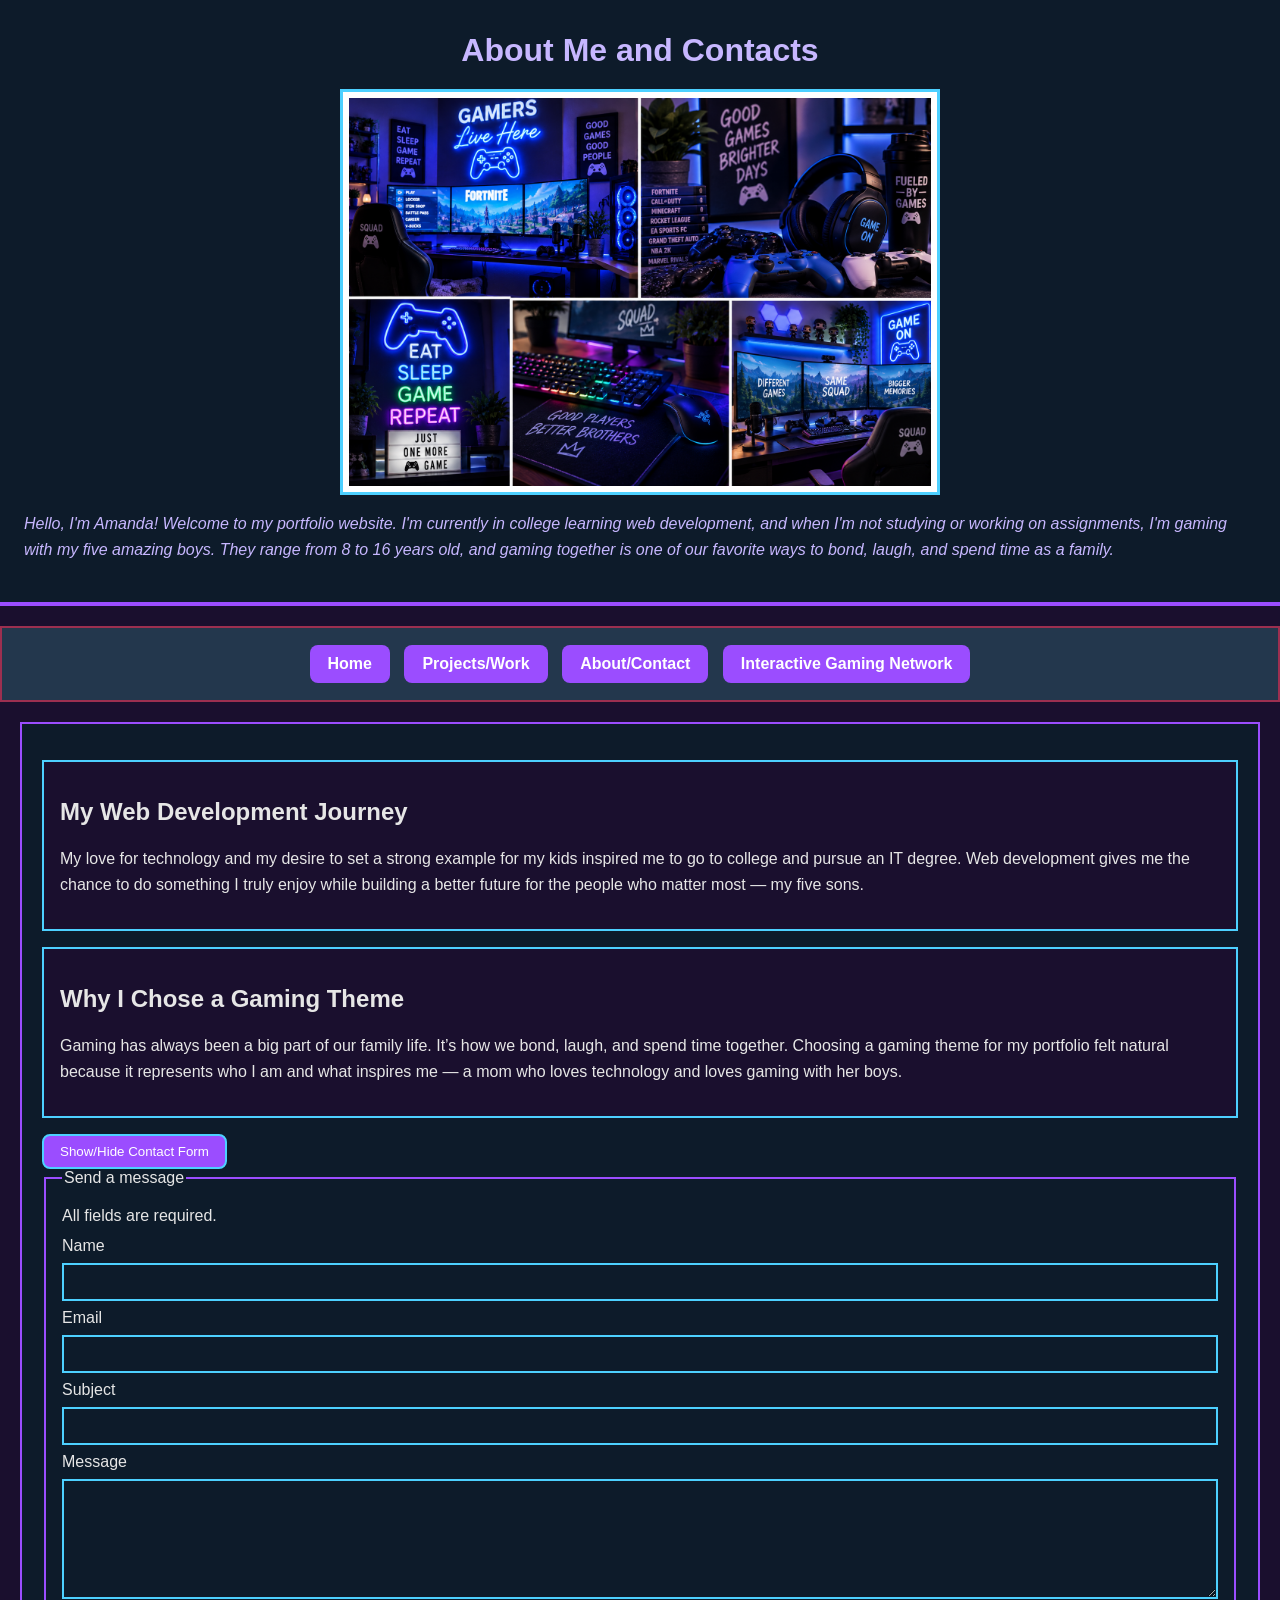
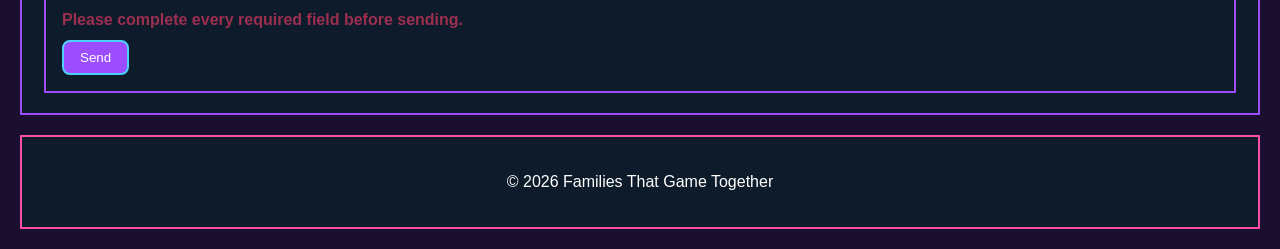
==== about.html @ b9d9ad15 "updated color! galaxy purple themed." ====
<!doctype html>
<html lang="en">
  <head>
    <title>About Me</title>
    <link rel="stylesheet" href="assets/style.css/style.css" />
  </head>

  <body>
    <header>
      <h1>About Me and Contacts</h1>

      <img
        src="assets/images/gamingcollage.png"
        alt="A family gaming scene"
        class="hero-image"
        loading="eager"
        decoding="async"
      />

      <p class="intro">
        Hello, I'm Amanda! Welcome to my portfolio website. I'm currently in
        college learning web development, and when I'm not studying or working
        on assignments, I'm gaming with my five amazing boys. They range from 8
        to 16 years old, and gaming together is one of our favorite ways to
        bond, laugh, and spend time as a family.
      </p>
    </header>

    <nav id="site-nav">
      <a href="index.html">Home</a>
      <a href="projects.html">Projects/Work</a>
      <a href="about.html">About/Contact</a>
      <a href="interactive.html">Interactive Gaming Network</a>
    </nav>

    <main>
      <section>
        <h2>My Web Development Journey</h2>
        <p>
          My love for technology and my desire to set a strong example for my
          kids inspired me to go to college and pursue an IT degree. Web
          development gives me the chance to do something I truly enjoy while
          building a better future for the people who matter most — my five
          sons.
        </p>
      </section>

      <section>
        <h2>Why I Chose a Gaming Theme</h2>
        <p>
          Gaming has always been a big part of our family life. It’s how we
          bond, laugh, and spend time together. Choosing a gaming theme for my
          portfolio felt natural because it represents who I am and what
          inspires me — a mom who loves technology and loves gaming with her
          boys.
        </p>
      </section>

      <button id="toggleForm">Show/Hide Contact Form</button>

      <form id="contact-form">
        <fieldset>
          <legend>Send a message</legend>
          <p id="form-instructions">All fields are required.</p>

          <label for="name">Name</label>
          <input
            type="text"
            id="name"
            name="name"
            required
            aria-required="true"
            aria-describedby="form-error"
          />

          <label for="email">Email</label>
          <input
            type="email"
            id="email"
            name="email"
            required
            aria-required="true"
            aria-describedby="form-error"
          />

          <label for="subject">Subject</label>
          <input
            type="text"
            id="subject"
            name="subject"
            required
            aria-required="true"
            aria-describedby="form-error"
          />

          <label for="message">Message</label>
          <textarea
            id="message"
            name="message"
            required
            aria-required="true"
            aria-describedby="form-error"
          ></textarea>

          <p id="form-error" role="alert" aria-live="polite">
            Please complete every required field before sending.
          </p>

          <button type="submit">Send</button>
        </fieldset>
      </form>
    </main>
    <footer>
      <p>&copy; 2026 Families That Game Together</p>
    </footer>
    <script src="assets/script.js"></script>
  </body>
</html>
---- assets/style.css/style.css ----
* {
    box-sizing: border-box;
}

body {
    margin: 0;
    padding: 0;
    background-color: #1a0f2e;
    /*Deep Galaxy Purple */
    color: #e6e6e6;
    /* Soft Grey Text */
    font-family: Arial, sans-serif;
}

header {
    background-color: #0d1b2a;
    /* Dark Grey Space */
    padding: 24px;
    margin: 0 0 20px;
    border-bottom: 4px solid #9b4dff;
    /* neon violet glow */
}

h1 {
    color: #c7b7ff;
    /* soft lavender */
    margin: 0 0 12px;
    padding: 8px;
    text-align: center;
}

.hero-image {
    display: block;
    width: 100%;
    max-width: 600px;
    height: auto;
    margin: 0 auto;
    padding: 6px;
    border: 3px solid #4dd0ff;
    /* electric blue */
    background-color: #ffffff;
}

nav {
    background-color: #23374d;
    padding: 12px 16px;
    margin: 0 20px 20px;
    border: 2px solid #9c2f50;
}

#site-nav {
    text-align: center;
    margin: 20px 0;
}

#site-nav a {
    display: inline-block;
    padding: 10px 18px;
    margin: 5px;
    background-color: #9b4dff;
    /* neon violet */
    color: white;
    text-decoration: none;
    border-radius: 8px;
    font-weight: bold;
    transition: background-color 0.3s ease, transform 0.2s ease;
}

#site-nav a:hover {
    background: linear-gradient(135deg, #9b4dff, #4dd0ff);
    /* galaxy gradient */
    transform: scale(1.08);

}

nav a {
    color: #ffffff;
    text-decoration: none;
    margin-right: 10px;
}

main {
    padding: 20px;
    margin: 0 20px 20px;
    border: 2px solid #9b4dff;
    background-color: #0d1b2a;
    /* dark space grey */
}

section {
    margin: 16px 0;
    padding: 16px;
    border: 2px solid #4dd0ff;
    /* electric blue */
    background-color: #1a0f2e;
    /* deep galaxy purple */
}

p {
    line-height: 1.6;
}

.intro {
    font-style: italic;
    color: #c7b7ff;
    /* soft lavender */
}

.note {
    font-weight: bold;
    color: #ff4da6;
    /* cosmic pink */
}

#assignment-details {
    background-color: #1a0f2e;
    /* deep galaxy purple */
    margin: 16px 20px;
    padding: 20px;
    border: 2px dashed #4dd0ff;
    /* electric blue */
}

#assignment-details ul {
    margin: 12px 0 0 20px;
    padding: 0;
}

#assignment-details li {
    margin-bottom: 8px;
}

.bonding-time {
    background-color: #0d1b2a;
    /* space navy */
}

.parental-views {
    background-color: #1a0f2e;
    /* deep galaxy purple */
}

.expert-opinions {
    background-color: #0d1b2a;
    /* space navy */
}

footer {
    background-color: #0d1b2a;
    color: #ffffff;
    padding: 16px;
    margin: 0 20px 20px;
    border: 2px solid #ff4da6;
    /* cosmic pink */
    text-align: center;
}

nav a:focus-visible,
button:focus-visible,
input:focus-visible,
textarea:focus-visible {
    outline: 3px solid #9b4dff;
    /* neon violet glow */
    outline-offset: 2px;
    box-shadow:
        0 0 10px #4dd0ff,
        0 0 20px #9b4dff;
}

form fieldset {
    display: grid;
    gap: 8px;
    padding: 16px;
    border: 2px solid #9b4dff;
    /* neon violet */
}

form input,
form textarea {
    width: 100%;
    padding: 8px;
    border: 2px solid #4dd0ff;
    /* electric blue */
    background-color: #0d1b2a;
    /* space navy */
    color: #e6e6e6;
    /* soft grey */
    font: inherit;
}

form textarea {
    min-height: 120px;
    resize: vertical;
}

#form-instructions,
#form-error {
    margin: 0;
}

#form-error {
    color: #9c2f50;
    font-weight: bold;
}

form input:user-invalid,
form textarea:user-invalid {
    border-color: #ff4da6;
    /* cosmic pink */
}

button {
    width: fit-content;
    padding: 8px 16px;
    background-color: #9b4dff;
    /* neon violet */
    color: #ffffff;
    border: 2px solid #4dd0ff;
    /* electric blue */
    cursor: pointer;
    border-radius: 8px;
    transition: background 0.3s ease, transform 0.2s ease;
}

button:hover {
    background: linear-gradient(135deg, #9b4dff, #4dd0ff);
    /* galaxy gradient */
    transform: scale(1.08);
}

.card-container {
    display: flex;
    flex-direction: column;
    gap: 20px;
    padding: 16px;
}

.card-container>section {
    flex: 1 1 auto;
    gap: 20px;
    padding: 16px;
    background-color: #1a0f2e;
    /* deep galaxy purple */
    border: 2px solid #4dd0ff;
    /* electric blue */
    border-radius: 8px;
    color: #e6e6e6;
    /* soft grey */
}

@media (min-width: 768px) {
    .card-container {
        flex-direction: row;
        flex-wrap: wrap;
    }

    .card-container>section {
        flex: 1 1 calc(50% - 20px);
    }
}

@media (min-width: 1200px) {
    .card-container>section {
        flex: 1 1 calc(25% - 20px);
    }
}

.hidden {
    display: none;
}
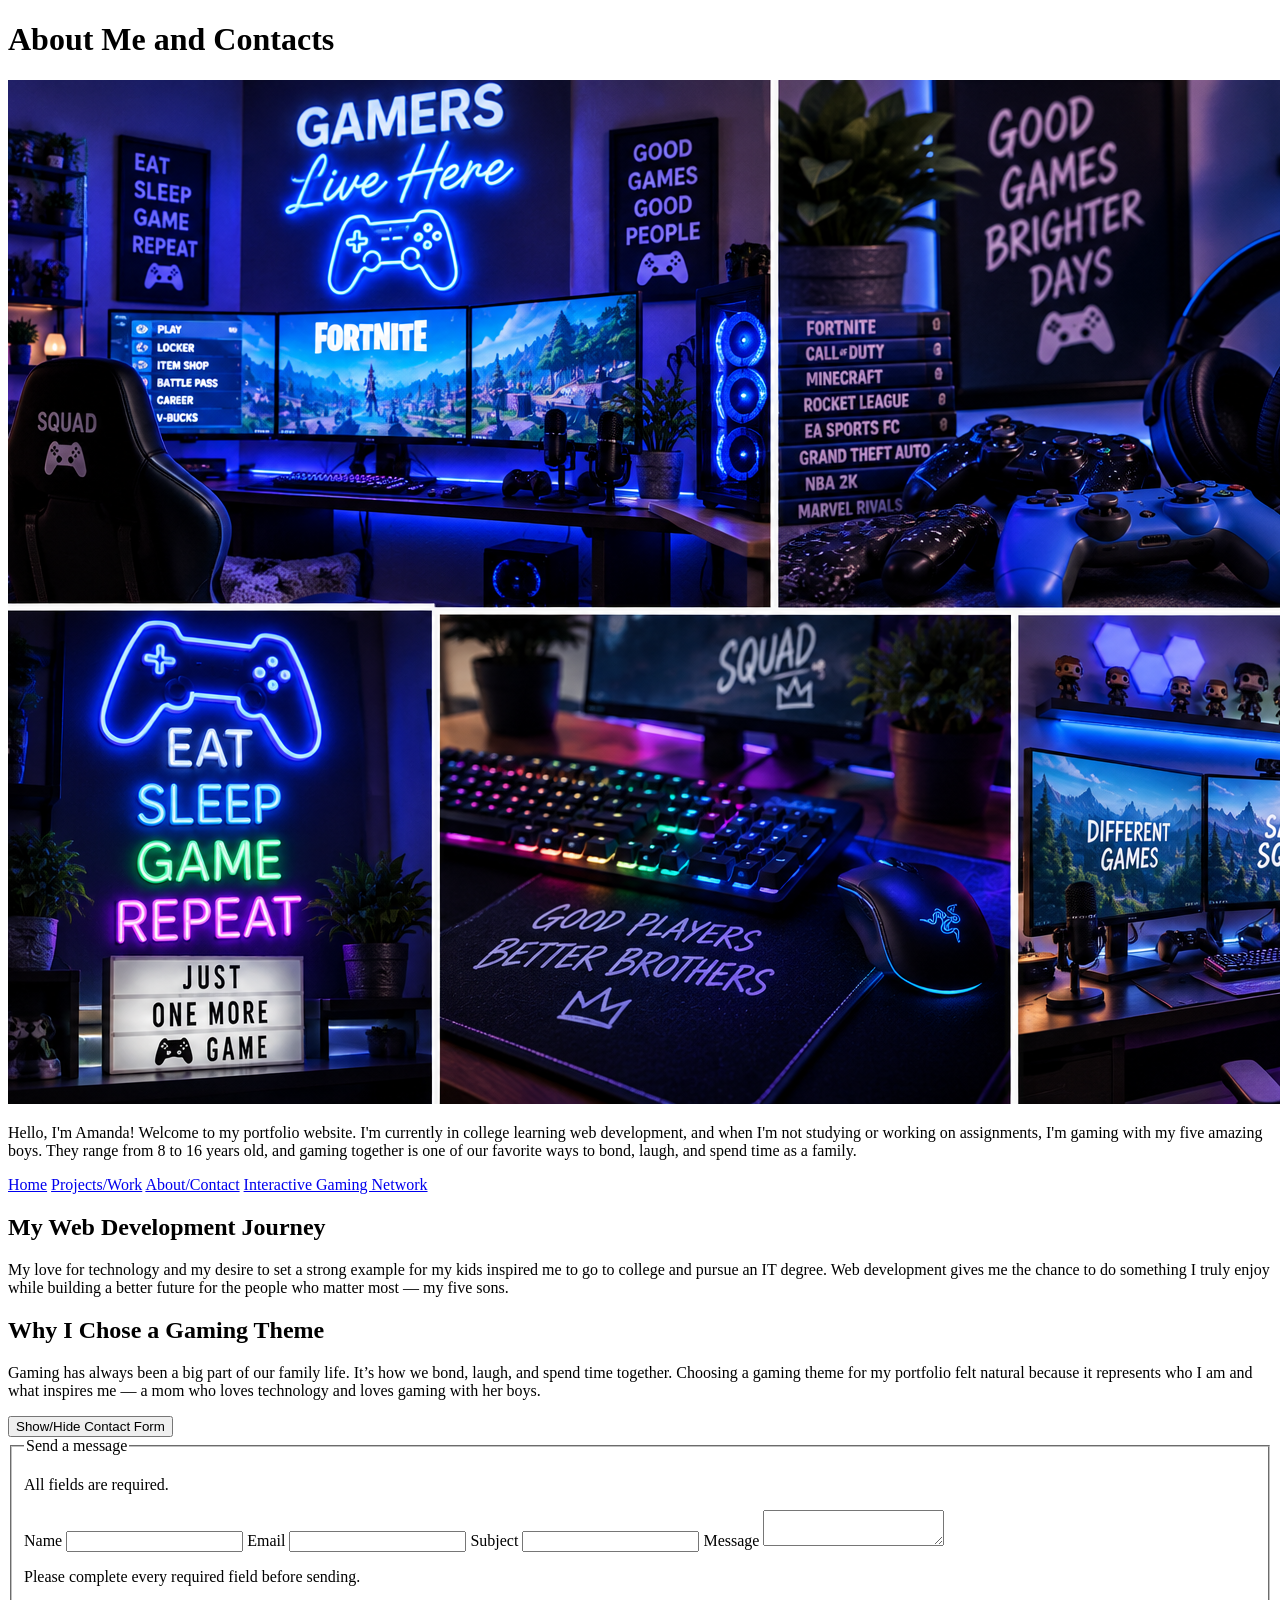
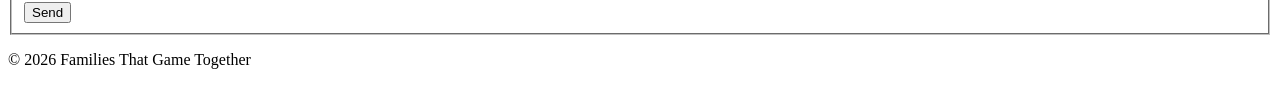
==== commit 46c763e2: "background update, galaxy." ====
--- a/about.html
+++ b/about.html
@@ -2,7 +2,7 @@
 <html lang="en">
   <head>
     <title>About Me</title>
-    <link rel="stylesheet" href="assets/style.css/style.css" />
+    <link rel="stylesheet" href="assets/style.css" />
   </head>
 
   <body>
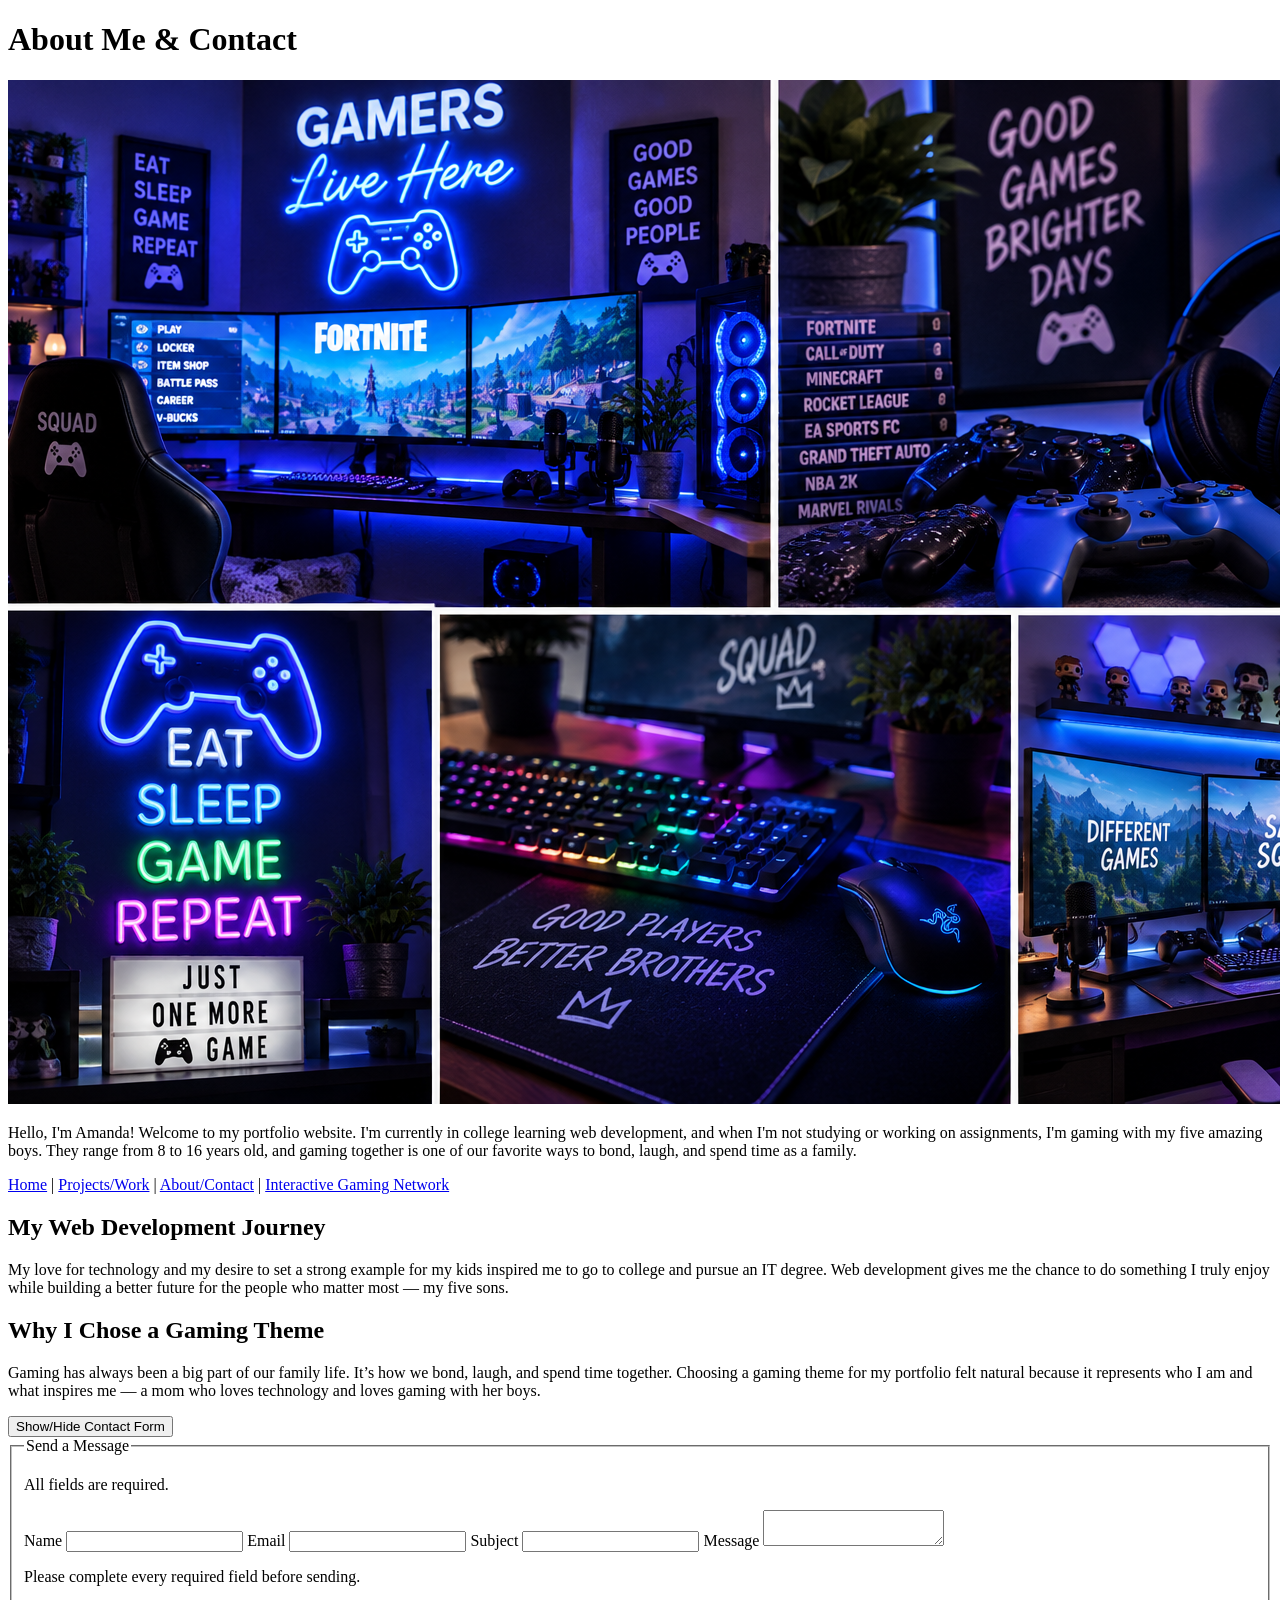
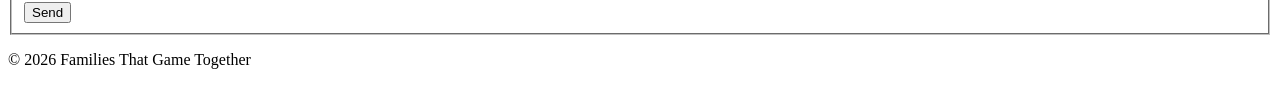
==== commit 712f5e3f: "refactor: update HTML structure and improve accessibility; enhance CSS styles for better visuals" ====
--- a/about.html
+++ b/about.html
@@ -1,17 +1,20 @@
 <!doctype html>
 <html lang="en">
   <head>
+    <meta charset="UTF-8" />
+    <meta name="viewport" content="width=device-width, initial-scale=1.0" />
     <title>About Me</title>
+
     <link rel="stylesheet" href="assets/style.css" />
   </head>
 
   <body>
     <header>
-      <h1>About Me and Contacts</h1>
+      <h1>About Me & Contact</h1>
 
       <img
         src="assets/images/gamingcollage.png"
-        alt="A family gaming scene"
+        alt="Gaming collage representing family gaming moments"
         class="hero-image"
         loading="eager"
         decoding="async"
@@ -27,92 +30,100 @@
     </header>
 
     <nav id="site-nav">
-      <a href="index.html">Home</a>
-      <a href="projects.html">Projects/Work</a>
-      <a href="about.html">About/Contact</a>
+      <a href="index.html">Home</a> |
+      <a href="projects.html">Projects/Work</a> |
+      <a href="about.html">About/Contact</a> |
       <a href="interactive.html">Interactive Gaming Network</a>
     </nav>
 
     <main>
-      <section>
-        <h2>My Web Development Journey</h2>
-        <p>
-          My love for technology and my desire to set a strong example for my
-          kids inspired me to go to college and pursue an IT degree. Web
-          development gives me the chance to do something I truly enjoy while
-          building a better future for the people who matter most — my five
-          sons.
-        </p>
-      </section>
+      <div class="card-container">
+        <section>
+          <h2>My Web Development Journey</h2>
+          <p>
+            My love for technology and my desire to set a strong example for my
+            kids inspired me to go to college and pursue an IT degree. Web
+            development gives me the chance to do something I truly enjoy while
+            building a better future for the people who matter most — my five
+            sons.
+          </p>
+        </section>
 
-      <section>
-        <h2>Why I Chose a Gaming Theme</h2>
-        <p>
-          Gaming has always been a big part of our family life. It’s how we
-          bond, laugh, and spend time together. Choosing a gaming theme for my
-          portfolio felt natural because it represents who I am and what
-          inspires me — a mom who loves technology and loves gaming with her
-          boys.
-        </p>
-      </section>
+        <section>
+          <h2>Why I Chose a Gaming Theme</h2>
+          <p>
+            Gaming has always been a big part of our family life. It’s how we
+            bond, laugh, and spend time together. Choosing a gaming theme for my
+            portfolio felt natural because it represents who I am and what
+            inspires me — a mom who loves technology and loves gaming with her
+            boys.
+          </p>
+        </section>
 
-      <button id="toggleForm">Show/Hide Contact Form</button>
+        <!-- Contact Form Toggle Button -->
+        <section>
+          <button id="toggleForm">Show/Hide Contact Form</button>
 
-      <form id="contact-form">
-        <fieldset>
-          <legend>Send a message</legend>
-          <p id="form-instructions">All fields are required.</p>
+          <!-- Contact Form -->
+          <form id="contact-form" class="hidden">
+            <fieldset>
+              <legend>Send a Message</legend>
+              <p id="form-instructions">All fields are required.</p>
 
-          <label for="name">Name</label>
-          <input
-            type="text"
-            id="name"
-            name="name"
-            required
-            aria-required="true"
-            aria-describedby="form-error"
-          />
+              <label for="name">Name</label>
+              <input
+                type="text"
+                id="name"
+                name="name"
+                required
+                aria-required="true"
+                aria-describedby="form-error"
+              />
 
-          <label for="email">Email</label>
-          <input
-            type="email"
-            id="email"
-            name="email"
-            required
-            aria-required="true"
-            aria-describedby="form-error"
-          />
+              <label for="email">Email</label>
+              <input
+                type="email"
+                id="email"
+                name="email"
+                required
+                aria-required="true"
+                aria-describedby="form-error"
+              />
 
-          <label for="subject">Subject</label>
-          <input
-            type="text"
-            id="subject"
-            name="subject"
-            required
-            aria-required="true"
-            aria-describedby="form-error"
-          />
+              <label for="subject">Subject</label>
+              <input
+                type="text"
+                id="subject"
+                name="subject"
+                required
+                aria-required="true"
+                aria-describedby="form-error"
+              />
 
-          <label for="message">Message</label>
-          <textarea
-            id="message"
-            name="message"
-            required
-            aria-required="true"
-            aria-describedby="form-error"
-          ></textarea>
+              <label for="message">Message</label>
+              <textarea
+                id="message"
+                name="message"
+                required
+                aria-required="true"
+                aria-describedby="form-error"
+              ></textarea>
 
-          <p id="form-error" role="alert" aria-live="polite">
-            Please complete every required field before sending.
-          </p>
+              <p id="form-error" role="alert" aria-live="polite">
+                Please complete every required field before sending.
+              </p>
 
-          <button type="submit">Send</button>
-        </fieldset>
-      </form>
+              <button type="submit">Send</button>
+            </fieldset>
+          </form>
+        </section>
+      </div>
     </main>
+
     <footer>
       <p>&copy; 2026 Families That Game Together</p>
     </footer>
+
     <script src="assets/script.js"></script>
   </body>
 </html>
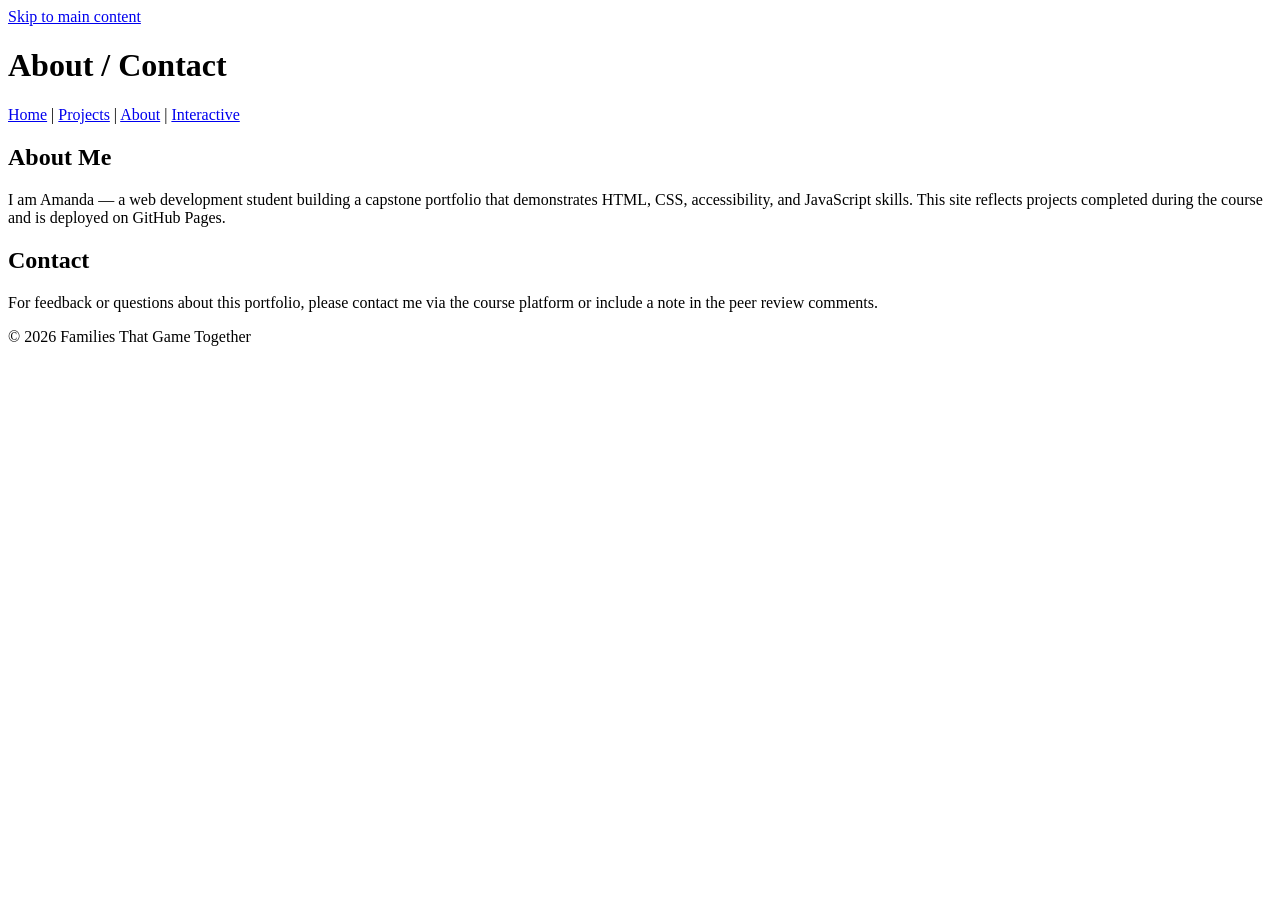
==== commit 443a8d75: "hopefully the last try.  contrast issue addressed, capstone assignment re-addressed. I had it comple" ====
--- a/about.html
+++ b/about.html
@@ -1,129 +1,47 @@
 <!doctype html>
 <html lang="en">
   <head>
-    <meta charset="UTF-8" />
-    <meta name="viewport" content="width=device-width, initial-scale=1.0" />
-    <title>About Me</title>
-
+    <meta charset="utf-8" />
+    <meta name="viewport" content="width=device-width, initial-scale=1" />
+    <title>About — Families That Game Together</title>
     <link rel="stylesheet" href="assets/style.css" />
   </head>
 
   <body>
+    <a class="skip-link" href="#main-content">Skip to main content</a>
+
     <header>
-      <h1>About Me & Contact</h1>
-
-      <img
-        src="assets/images/gamingcollage.png"
-        alt="Gaming collage representing family gaming moments"
-        class="hero-image"
-        loading="eager"
-        decoding="async"
-      />
-
-      <p class="intro">
-        Hello, I'm Amanda! Welcome to my portfolio website. I'm currently in
-        college learning web development, and when I'm not studying or working
-        on assignments, I'm gaming with my five amazing boys. They range from 8
-        to 16 years old, and gaming together is one of our favorite ways to
-        bond, laugh, and spend time as a family.
-      </p>
+      <h1>About / Contact</h1>
     </header>
 
-    <nav id="site-nav">
-      <a href="index.html">Home</a> |
-      <a href="projects.html">Projects/Work</a> |
-      <a href="about.html">About/Contact</a> |
-      <a href="interactive.html">Interactive Gaming Network</a>
+    <nav id="site-nav" aria-label="Primary navigation">
+      <a href="index.html">Home</a> | <a href="projects.html">Projects</a> |
+      <a href="about.html" aria-current="page">About</a> |
+      <a href="interactive.html">Interactive</a>
     </nav>
 
-    <main>
-      <div class="card-container">
-        <section>
-          <h2>My Web Development Journey</h2>
-          <p>
-            My love for technology and my desire to set a strong example for my
-            kids inspired me to go to college and pursue an IT degree. Web
-            development gives me the chance to do something I truly enjoy while
-            building a better future for the people who matter most — my five
-            sons.
-          </p>
-        </section>
+    <main id="main-content" role="main">
+      <section>
+        <h2>About Me</h2>
+        <p>
+          I am Amanda — a web development student building a capstone portfolio
+          that demonstrates HTML, CSS, accessibility, and JavaScript skills.
+          This site reflects projects completed during the course and is
+          deployed on GitHub Pages.
+        </p>
+      </section>
 
-        <section>
-          <h2>Why I Chose a Gaming Theme</h2>
-          <p>
-            Gaming has always been a big part of our family life. It’s how we
-            bond, laugh, and spend time together. Choosing a gaming theme for my
-            portfolio felt natural because it represents who I am and what
-            inspires me — a mom who loves technology and loves gaming with her
-            boys.
-          </p>
-        </section>
-
-        <!-- Contact Form Toggle Button -->
-        <section>
-          <button id="toggleForm">Show/Hide Contact Form</button>
-
-          <!-- Contact Form -->
-          <form id="contact-form" class="hidden">
-            <fieldset>
-              <legend>Send a Message</legend>
-              <p id="form-instructions">All fields are required.</p>
-
-              <label for="name">Name</label>
-              <input
-                type="text"
-                id="name"
-                name="name"
-                required
-                aria-required="true"
-                aria-describedby="form-error"
-              />
-
-              <label for="email">Email</label>
-              <input
-                type="email"
-                id="email"
-                name="email"
-                required
-                aria-required="true"
-                aria-describedby="form-error"
-              />
-
-              <label for="subject">Subject</label>
-              <input
-                type="text"
-                id="subject"
-                name="subject"
-                required
-                aria-required="true"
-                aria-describedby="form-error"
-              />
-
-              <label for="message">Message</label>
-              <textarea
-                id="message"
-                name="message"
-                required
-                aria-required="true"
-                aria-describedby="form-error"
-              ></textarea>
-
-              <p id="form-error" role="alert" aria-live="polite">
-                Please complete every required field before sending.
-              </p>
-
-              <button type="submit">Send</button>
-            </fieldset>
-          </form>
-        </section>
-      </div>
+      <section>
+        <h2>Contact</h2>
+        <p>
+          For feedback or questions about this portfolio, please contact me via
+          the course platform or include a note in the peer review comments.
+        </p>
+      </section>
     </main>
 
     <footer>
       <p>&copy; 2026 Families That Game Together</p>
     </footer>
-
-    <script src="assets/script.js"></script>
   </body>
 </html>
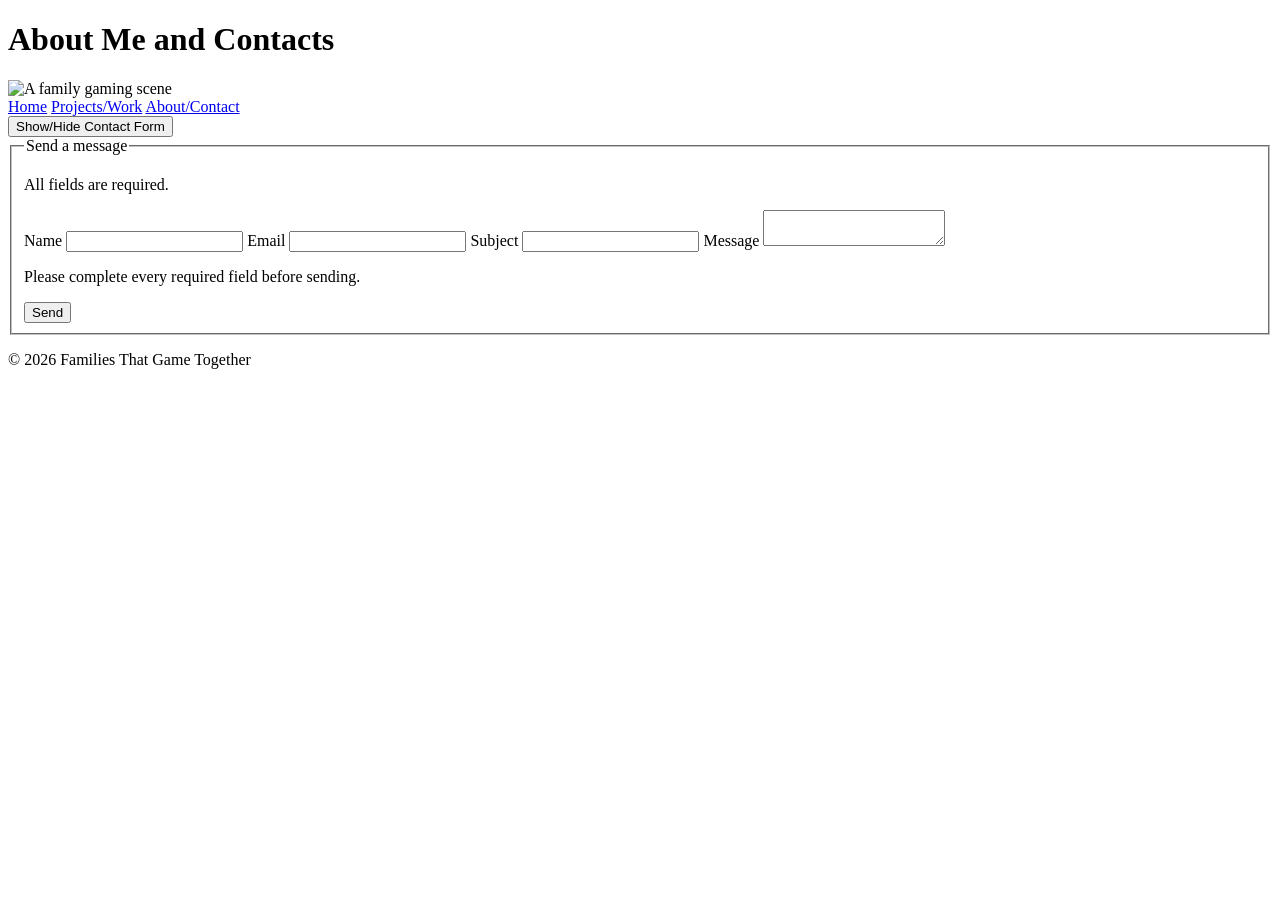
==== commit b7d9d846: "fixed style.css, removed un-needed folder." ====
--- a/about.html
+++ b/about.html
@@ -1,47 +1,87 @@
 <!doctype html>
 <html lang="en">
   <head>
-    <meta charset="utf-8" />
-    <meta name="viewport" content="width=device-width, initial-scale=1" />
-    <title>About — Families That Game Together</title>
+    <title>About Me</title>
     <link rel="stylesheet" href="assets/style.css" />
   </head>
 
   <body>
-    <a class="skip-link" href="#main-content">Skip to main content</a>
+    <header>
+      <h1>About Me and Contacts</h1>
 
-    <header>
-      <h1>About / Contact</h1>
+      <img
+        src="assets/images/chatgptfortnitefam.png"
+        alt="A family gaming scene"
+        class="hero-image"
+        loading="eager"
+        decoding="async"
+      />
     </header>
 
-    <nav id="site-nav" aria-label="Primary navigation">
-      <a href="index.html">Home</a> | <a href="projects.html">Projects</a> |
-      <a href="about.html" aria-current="page">About</a> |
-      <a href="interactive.html">Interactive</a>
+    <nav>
+      <a href="index.html">Home</a>
+      <a href="projects.html">Projects/Work</a>
+      <a href="about.html">About/Contact</a>
     </nav>
 
-    <main id="main-content" role="main">
-      <section>
-        <h2>About Me</h2>
-        <p>
-          I am Amanda — a web development student building a capstone portfolio
-          that demonstrates HTML, CSS, accessibility, and JavaScript skills.
-          This site reflects projects completed during the course and is
-          deployed on GitHub Pages.
-        </p>
-      </section>
+    <main>
+      <button id="toggleForm">Show/Hide Contact Form</button>
 
-      <section>
-        <h2>Contact</h2>
-        <p>
-          For feedback or questions about this portfolio, please contact me via
-          the course platform or include a note in the peer review comments.
-        </p>
-      </section>
+      <form id="contact-form">
+        <fieldset>
+          <legend>Send a message</legend>
+          <p id="form-instructions">All fields are required.</p>
+
+          <label for="name">Name</label>
+          <input
+            type="text"
+            id="name"
+            name="name"
+            required
+            aria-required="true"
+            aria-describedby="form-error"
+          />
+
+          <label for="email">Email</label>
+          <input
+            type="email"
+            id="email"
+            name="email"
+            required
+            aria-required="true"
+            aria-describedby="form-error"
+          />
+
+          <label for="subject">Subject</label>
+          <input
+            type="text"
+            id="subject"
+            name="subject"
+            required
+            aria-required="true"
+            aria-describedby="form-error"
+          />
+
+          <label for="message">Message</label>
+          <textarea
+            id="message"
+            name="message"
+            required
+            aria-required="true"
+            aria-describedby="form-error"
+          ></textarea>
+
+          <p id="form-error" role="alert" aria-live="polite">
+            Please complete every required field before sending.
+          </p>
+
+          <button type="submit">Send</button>
+        </fieldset>
+      </form>
     </main>
-
     <footer>
       <p>&copy; 2026 Families That Game Together</p>
     </footer>
+    <script src="assets/script.js"></script>
   </body>
 </html>
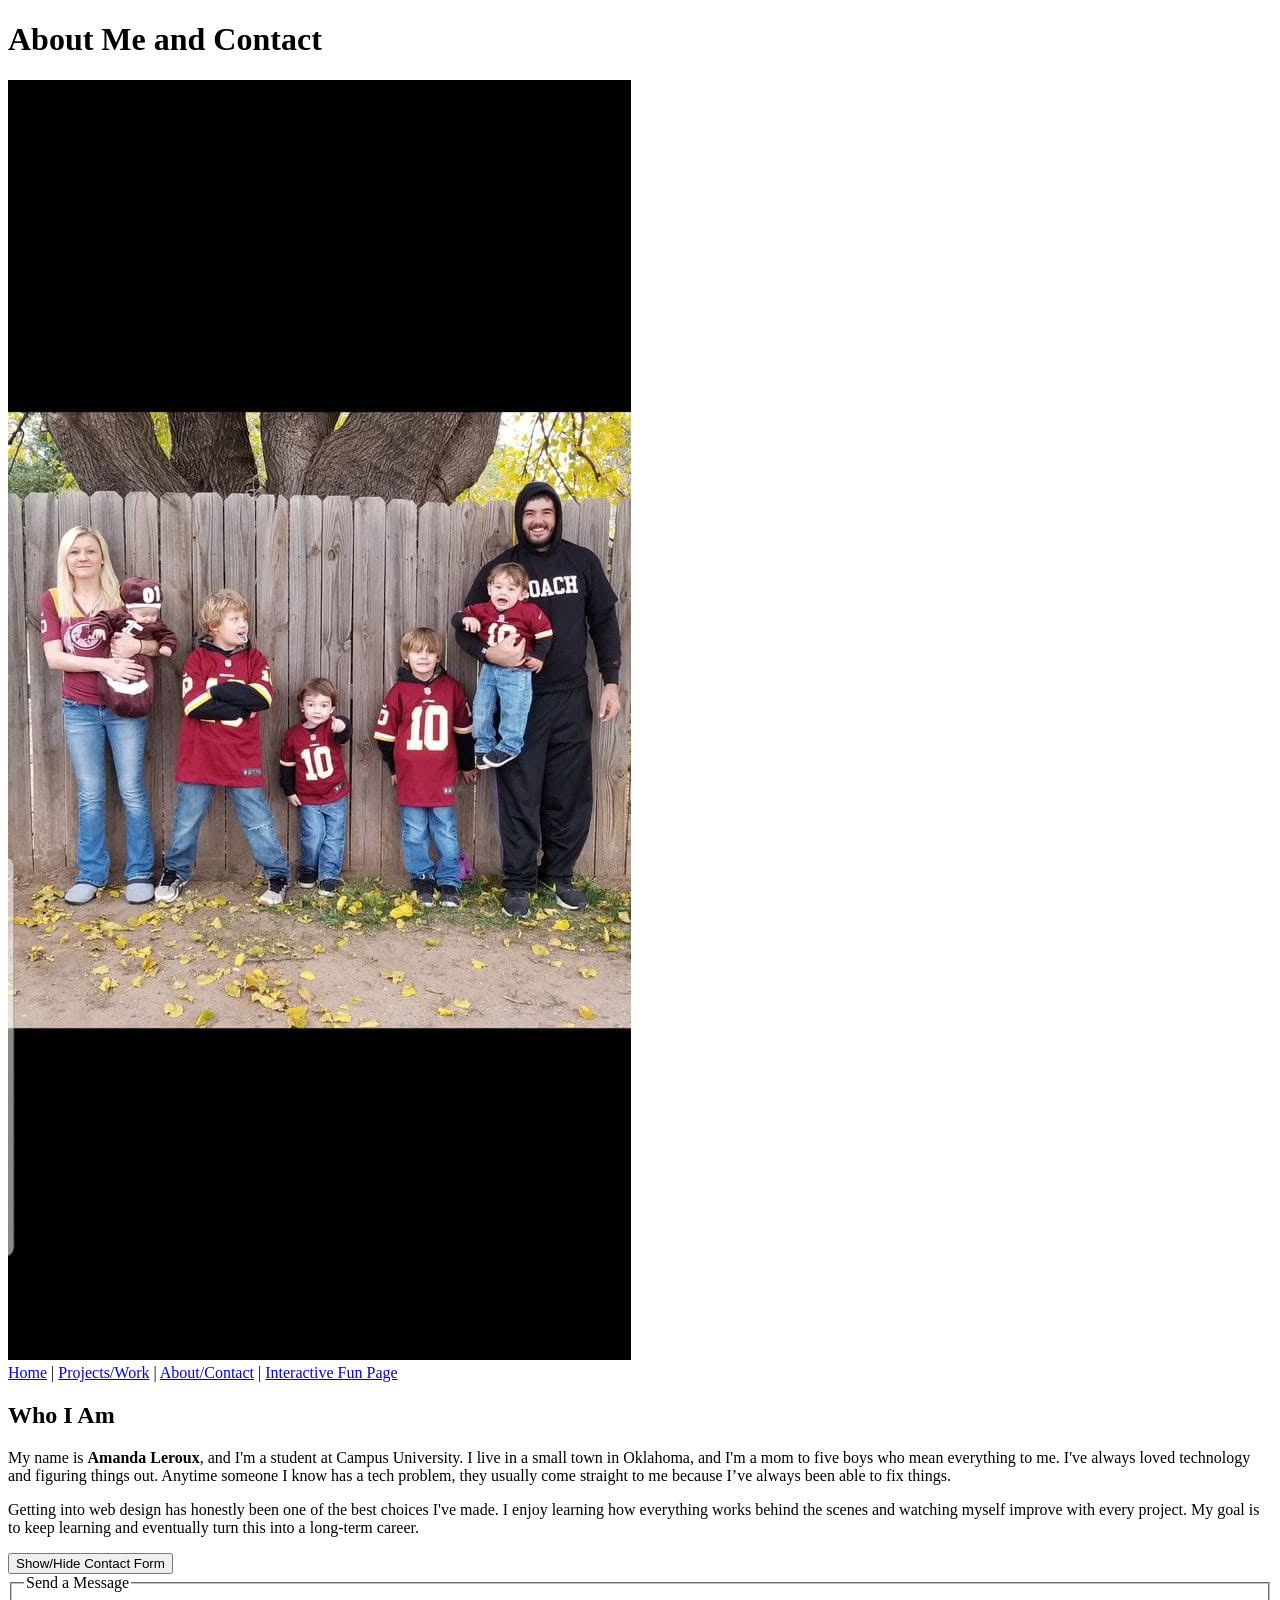
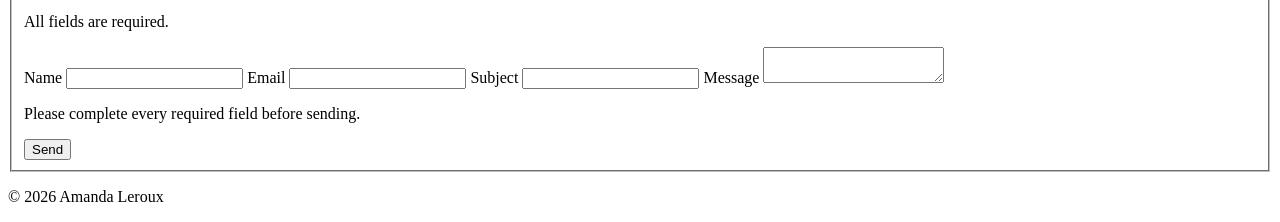
==== commit 42fc4e9e: "changed to about me portfolio from "gamer Moms" . Capstone complete" ====
--- a/about.html
+++ b/about.html
@@ -7,11 +7,11 @@
 
   <body>
     <header>
-      <h1>About Me and Contacts</h1>
+      <h1>About Me and Contact</h1>
 
       <img
-        src="assets/images/chatgptfortnitefam.png"
-        alt="A family gaming scene"
+        src="assets/images/my.family.jpg"
+        alt="Photo of me and my family"
         class="hero-image"
         loading="eager"
         decoding="async"
@@ -19,17 +19,37 @@
     </header>
 
     <nav>
-      <a href="index.html">Home</a>
-      <a href="projects.html">Projects/Work</a>
-      <a href="about.html">About/Contact</a>
+      <a href="index.html">Home</a> |
+      <a href="projects.html">Projects/Work</a> |
+      <a href="about.html">About/Contact</a> |
+      <a href="interactive.html">Interactive Fun Page</a>
     </nav>
 
     <main>
+      <section>
+        <h2>Who I Am</h2>
+        <p>
+          My name is <strong>Amanda Leroux</strong>, and I'm a student at Campus
+          University. I live in a small town in Oklahoma, and I'm a mom to five
+          boys who mean everything to me. I've always loved technology and
+          figuring things out. Anytime someone I know has a tech problem, they
+          usually come straight to me because I’ve always been able to fix
+          things.
+        </p>
+
+        <p>
+          Getting into web design has honestly been one of the best choices I've
+          made. I enjoy learning how everything works behind the scenes and
+          watching myself improve with every project. My goal is to keep
+          learning and eventually turn this into a long‑term career.
+        </p>
+      </section>
+
       <button id="toggleForm">Show/Hide Contact Form</button>
 
       <form id="contact-form">
         <fieldset>
-          <legend>Send a message</legend>
+          <legend>Send a Message</legend>
           <p id="form-instructions">All fields are required.</p>
 
           <label for="name">Name</label>
@@ -79,9 +99,11 @@
         </fieldset>
       </form>
     </main>
+
     <footer>
-      <p>&copy; 2026 Families That Game Together</p>
+      <p>&copy; 2026 Amanda Leroux</p>
     </footer>
+
     <script src="assets/script.js"></script>
   </body>
 </html>
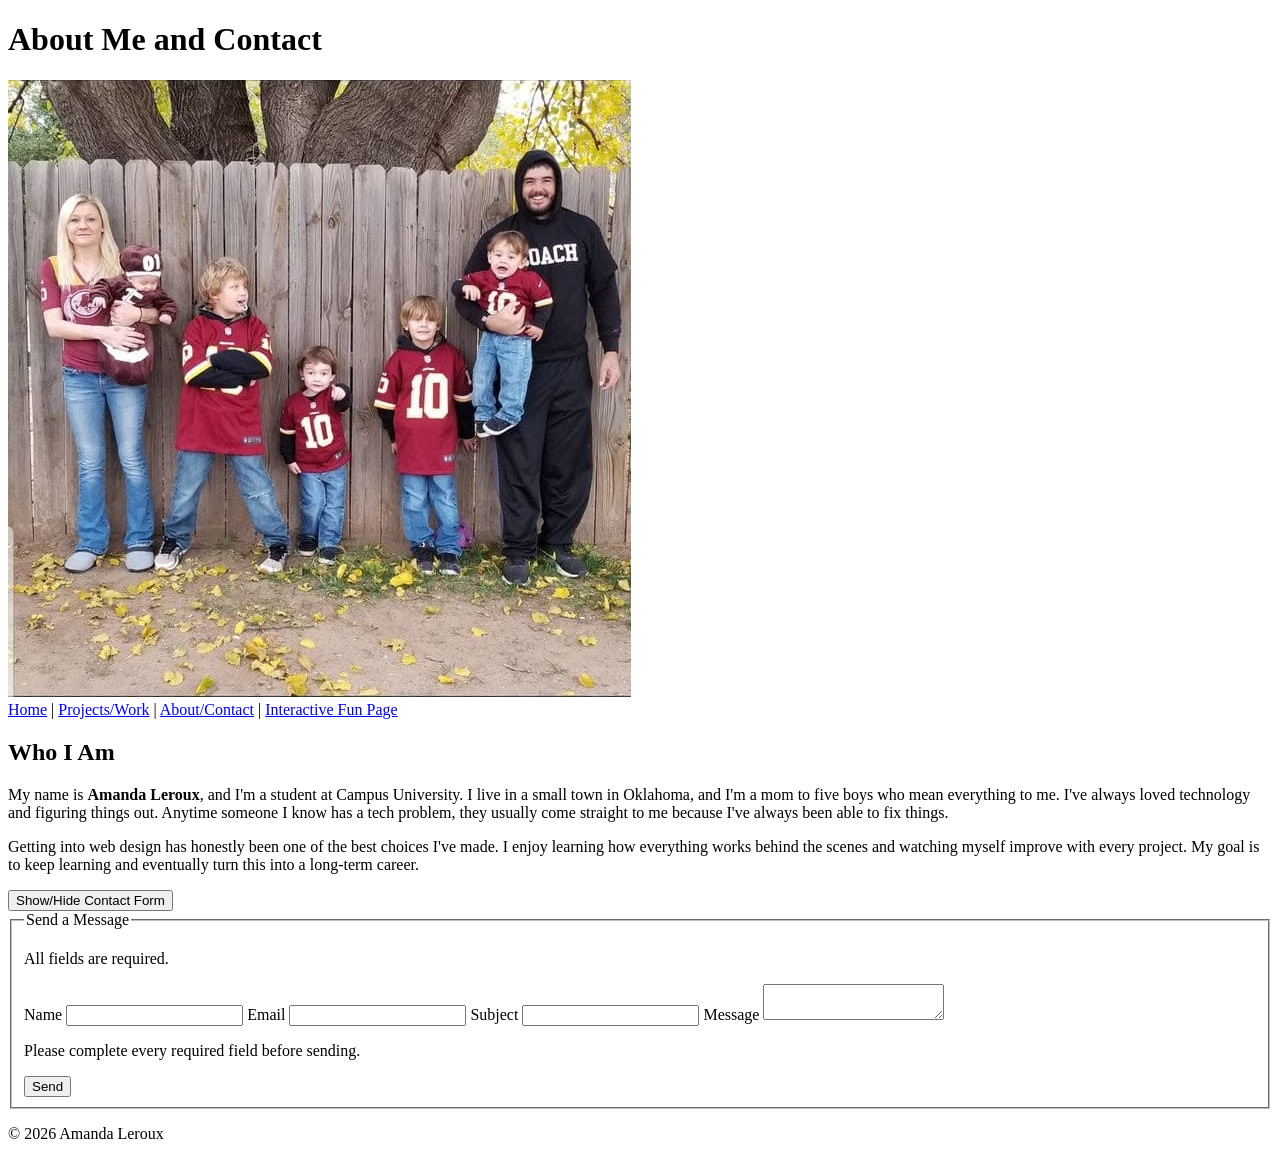
==== commit 0d1aad15: "fix: correct typographical errors in about section and fun facts" ====
--- a/about.html
+++ b/about.html
@@ -33,7 +33,7 @@
           University. I live in a small town in Oklahoma, and I'm a mom to five
           boys who mean everything to me. I've always loved technology and
           figuring things out. Anytime someone I know has a tech problem, they
-          usually come straight to me because I’ve always been able to fix
+          usually come straight to me because I've always been able to fix
           things.
         </p>
 
@@ -41,7 +41,7 @@
           Getting into web design has honestly been one of the best choices I've
           made. I enjoy learning how everything works behind the scenes and
           watching myself improve with every project. My goal is to keep
-          learning and eventually turn this into a long‑term career.
+          learning and eventually turn this into a long-term career.
         </p>
       </section>
 
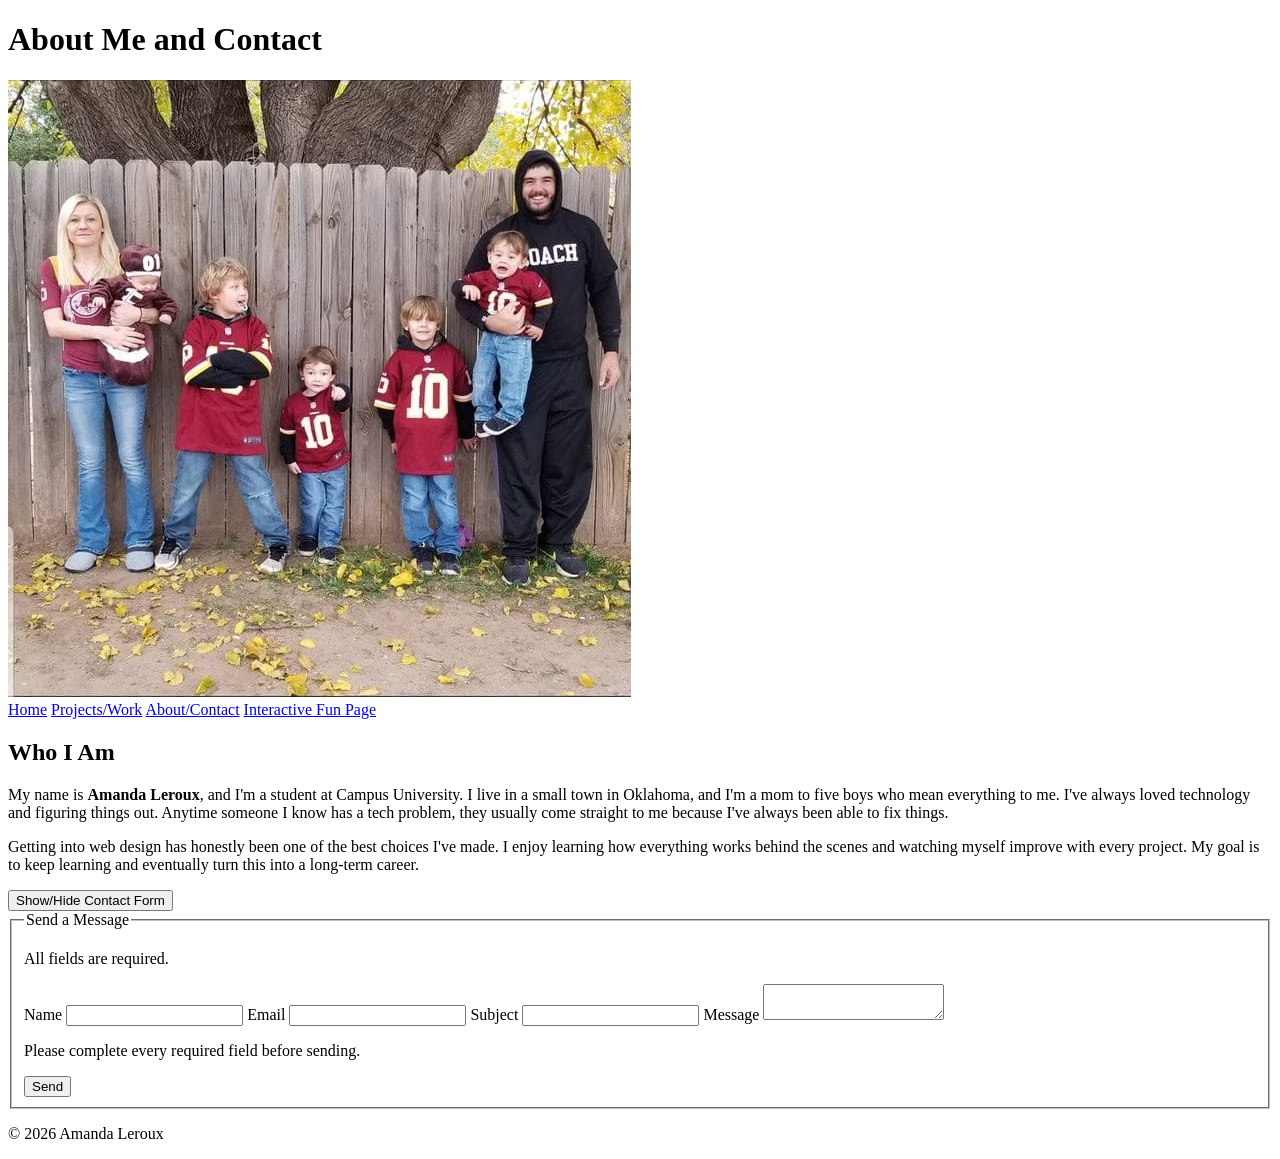
==== commit a35efb10: "added media flex, so my page will work on mobile. deleted beach facts and fixed interactive to work " ====
--- a/about.html
+++ b/about.html
@@ -19,9 +19,9 @@
     </header>
 
     <nav>
-      <a href="index.html">Home</a> |
-      <a href="projects.html">Projects/Work</a> |
-      <a href="about.html">About/Contact</a> |
+      <a href="index.html">Home</a>
+      <a href="projects.html">Projects/Work</a>
+      <a href="about.html">About/Contact</a>
       <a href="interactive.html">Interactive Fun Page</a>
     </nav>
 
